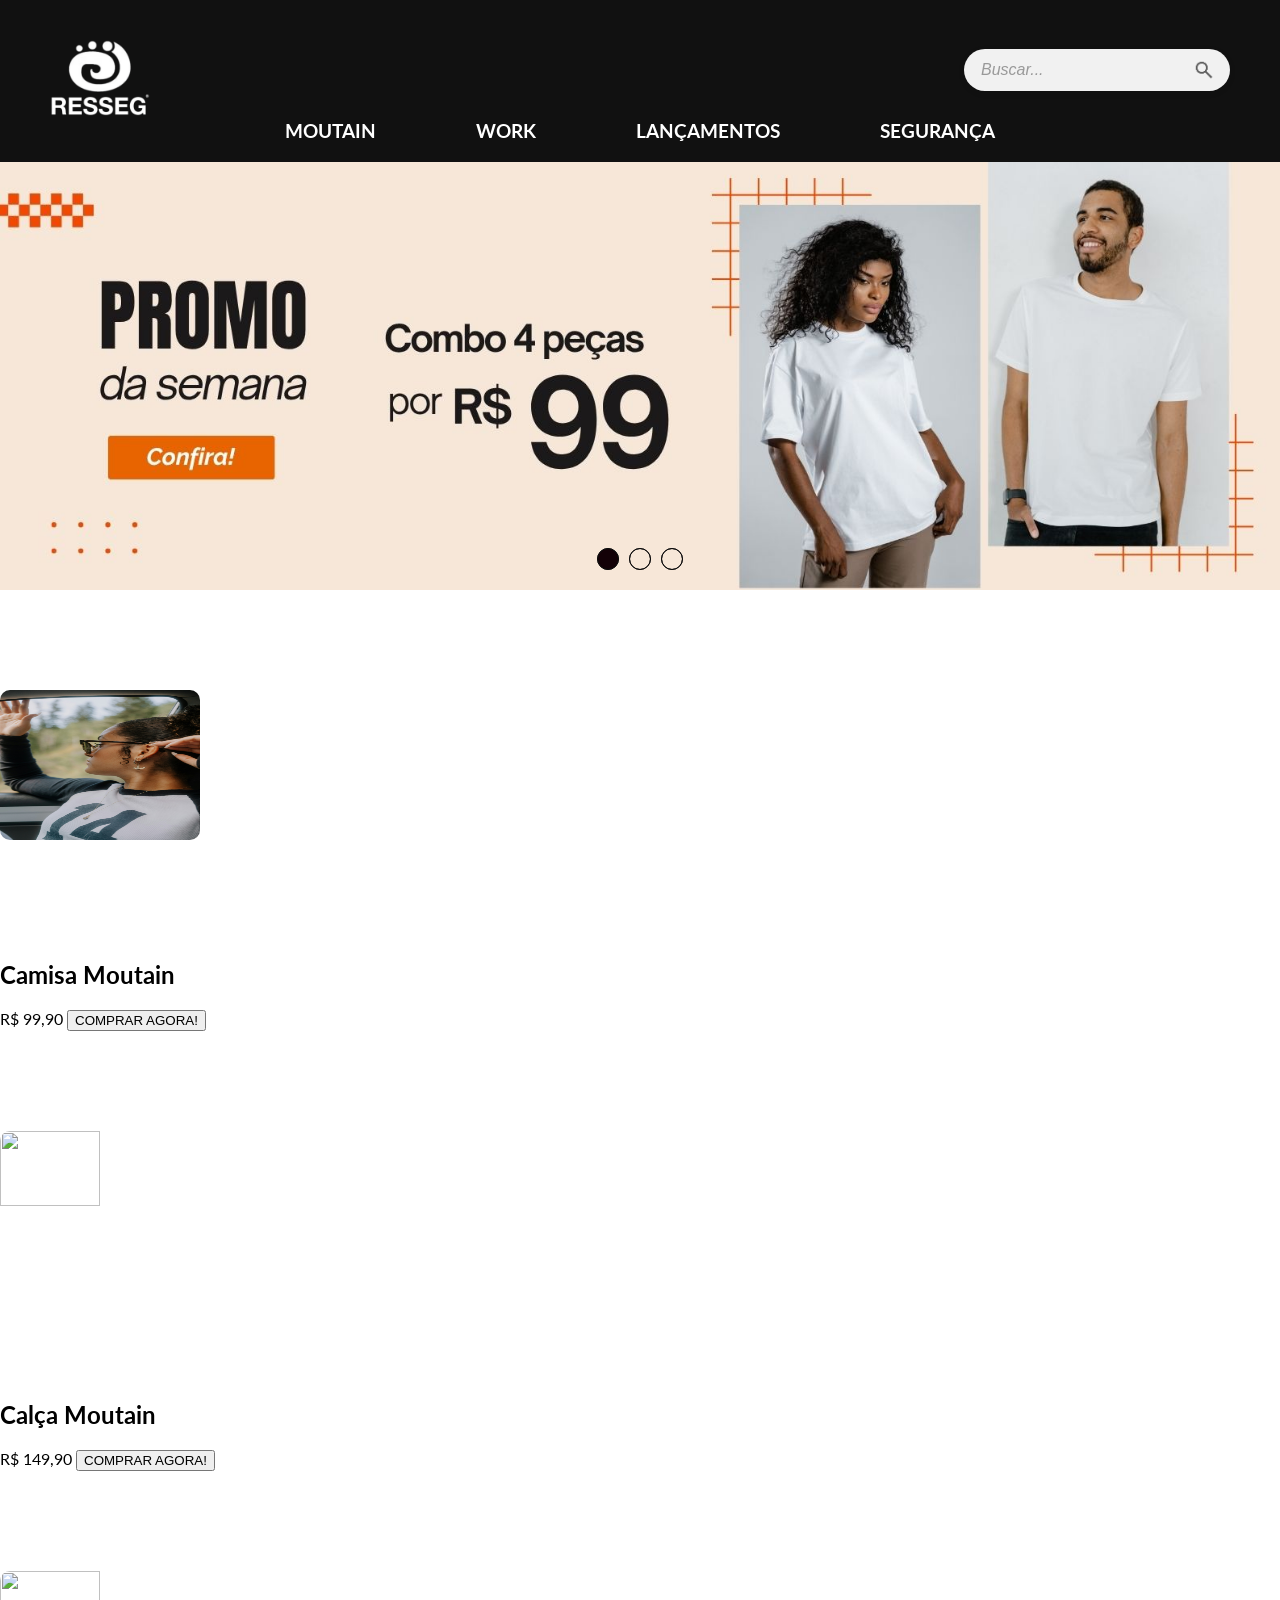
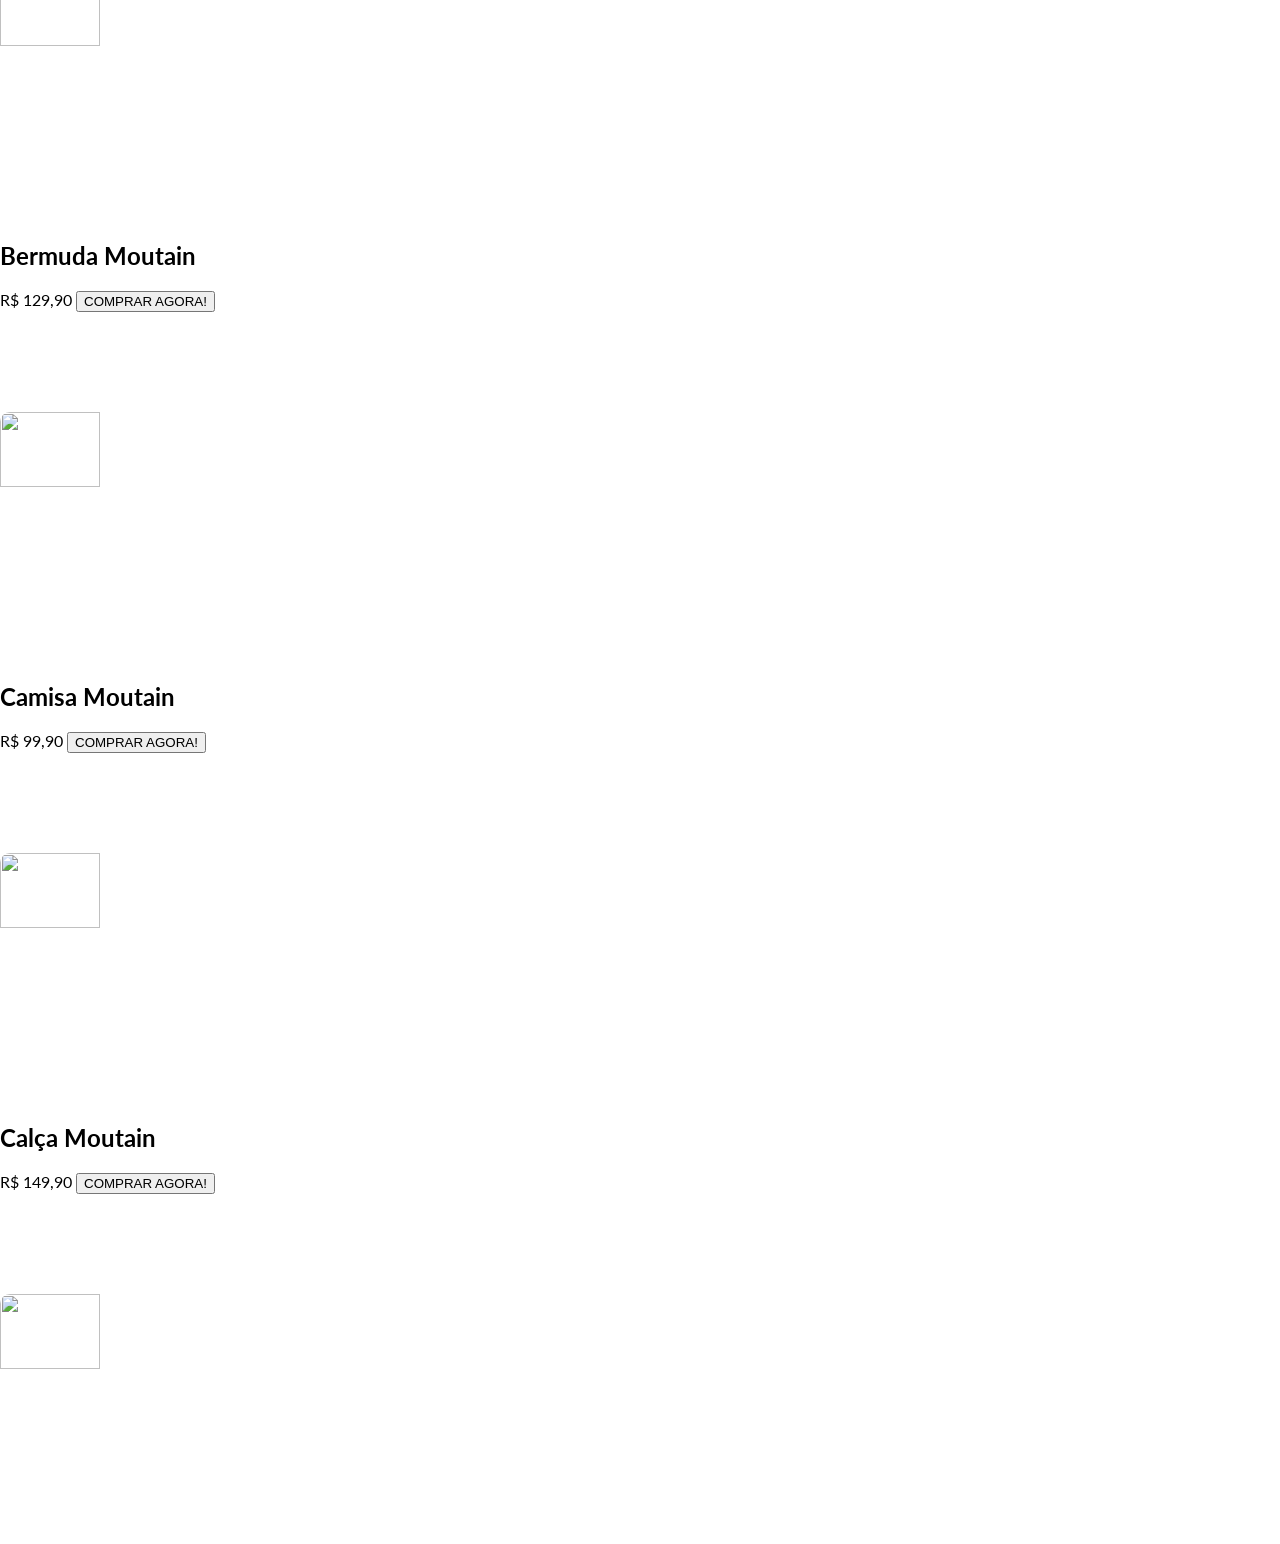
==== html/index.html @ 99d4ae7c "version 3" ====
<html lang="pt-br">

<head>
  <meta charset="UTF-8">
  <meta name="viewport" content="width=device-width, initial-scale=1.0">
  <link rel="preconnect" href="https://fonts.googleapis.com">
  <link rel="preconnect" href="https://fonts.gstatic.com" crossorigin>
  <link
    href="https://fonts.googleapis.com/css2?family=Lato:ital,wght@0,100;0,300;0,400;0,700;0,900;1,100;1,300;1,400;1,700;1,900&display=swap"
    rel="stylesheet">
  <link rel="stylesheet" href="https://cdnjs.cloudflare.com/ajax/libs/font-awesome/6.5.0/css/all.min.css">
  <link rel="stylesheet" href="https://cdn.jsdelivr.net/npm/bootstrap-icons@1.10.5/font/bootstrap-icons.css"> 
  <link rel="stylesheet" href="/html/styles/style.css">
  <link rel="stylesheet" href="/html/styles/slide.css">
  <title>loja-ecomer</title>
</head>

<body>
  <header>
    <nav>
      <div class="navTop">
        <div class="navItem">
          <a href="#"><img src="img/logo-resseg2.png" width="100" height="100" alt="Esseg"></a>
        </div>
        <div class="navItem">
          <div class="search">
            <input type="text" placeholder="Buscar..." class="searchInput">
            <img src="./img/search.png" alt="" class="searchIcon">
          </div>
        </div>
      </div>
      <div class="navBottom">
        <h3 class="menuItem">MOUTAIN
          <div class="dropdown"><a href="#">Camisas</a><a href="#">Calças</a><a href="#">Bermudas</a></div>
        </h3>
        <h3 class="menuItem">WORK
          <div class="dropdown"><a href="#">Macacão</a><a href="#">Alforges</a><a href="#">Roupas</a></div>
        </h3>
        <h3 class="menuItem">LANÇAMENTOS
          <div class="dropdown"><a href="#">Moutain</a><a href="#">Work</a></div>
        </h3>
        <h3 class="menuItem">SEGURANÇA
          <div class="dropdown"><a href="#">Calçados</a><a href="#">Luvas</a><a href="#">Capacetes</a></div>
        </h3>
      </div>
    </nav>
  </header>

  <section class="slider">
    <div class="slider-content">

      <!-- RADIOS -->
      <input type="radio" name="btn-radio" id="radio1" checked >
      <input type="radio" name="btn-radio" id="radio2">
      <input type="radio" name="btn-radio" id="radio3">

      <!-- SLIDES -->
      <div class="slide-box primeiro">
        <img class="img-desktop" src="/html/img/slide-1.jpg" alt="slide 1">
        <img class="img-mobile" src="/html/slide-1-mob.jpg" alt="slide 1">
      </div>
      <div class="slide-box segundo">
        <img class="img-desktop" src="/html/img/slide-2.jpg" alt="slide 2">
        <img class="img-mobile" src="/html/img/slide-2-mob.jpg" alt="slide 2">
      </div>
      <div class="slide-box terceiro">
        <img class="img-desktop" src="/html/img/slide-3.jpg" alt="slide 3">
        <img class="img-mobile" src="/html/img/slide-3-mob.jpg" alt="slide 3">
      </div>

      <!-- NAV AUTO -->
      <div class="nav-auto">
        <div class="auto-btn1"></div>
        <div class="auto-btn2"></div>
        <div class="auto-btn3"></div>
      </div>

      <!-- NAV MANUAL -->
      <div class="nav-manual">
        <label for="radio1" class="manual-btn"></label>
        <label for="radio2" class="manual-btn"></label>
        <label for="radio3" class="manual-btn"></label>
      </div>

    </div>
  </section>

  <section id="product">
    <div class="productContainer">
      <div class="productItem">
        <img src="./img/modelo 1.jpg" alt="" class="productImg">
        <h2 class="productTitle">Camisa Moutain</h2>
        <span class="productPrice">R$ 99,90</span>
        <a href="#">
          <button class="comprarButton">COMPRAR AGORA!</button>
        </a>
      </div>
      <div class="productItem">
        <img src="./img/modelo 2.jpg" alt="" class="productImg">
        <h2 class="productTitle">Calça Moutain</h2>
        <span class="productPrice">R$ 149,90</span>
        <a href="#">
          <button class="comprarButton">COMPRAR AGORA!</button>
        </a>
      </div>
      <div class="productItem">
        <img src="./img/modelo 3.jpg" alt="" class="productImg">
        <h2 class="productTitle">Bermuda Moutain</h2>
        <span class="productPrice">R$ 129,90</span>
        <a href="#">
          <button class="comprarButton">COMPRAR AGORA!</button>
        </a>
      </div>
      <div class="productItem">
        <img src="./img/modelo 4.jpg" alt="" class="productImg">
        <h2 class="productTitle">Camisa Moutain</h2>
        <span class="productPrice">R$ 99,90</span>
        <a href="#">
          <button class="comprarButton">COMPRAR AGORA!</button>
        </a>
      </div>
      <div class="productItem">
        <img src="./img/modelo 5.jpg" alt="" class="productImg">
        <h2 class="productTitle">Calça Moutain</h2>
        <span class="productPrice">R$ 149,90</span>
        <a href="#">
          <button class="comprarButton">COMPRAR AGORA!</button>
        </a>
      </div>
      <div class="productItem">
        <img src="./img/modelo 6.jpg" alt="" class="productImg">
      </div>
  </section>


  <script src="/html/scripts/app.js"></script>
  <script src="/html/scripts/slide.js"></script>
</body>

</html>
---- html/styles/style.css ----
html {
  scroll-behavior: smooth;
}


body {
  font-family: "Lato", sans-serif;
  padding: 0;
  margin: 0;   

}
 

nav {
  background-color: #111;
  color: white;
  padding: 20px 50px;
}

.navTop {
  display: flex;
  align-items: center;
  justify-content: space-between;
}

.navItem {
  display: flex;
  align-items: right;
  gap: 20px;
}

.search {
  display: flex;
  align-items: center;
  gap: 10px;
  background-color: #f1f1f1;
  padding: 10px 15px;
  border-radius: 25px;
  box-shadow: 0 2px 6px rgba(0,0,0,0.1);
  transition: all 0.3s ease;
}

.search:hover {
  box-shadow: 0 4px 10px rgba(0,0,0,0.15);
  transform: translateY(-1px);
}

.searchInput {
  flex: 1;
  border: none;
  outline: none;
  background: transparent;
  font-size: 16px;
  color: #333;
}

.searchInput::placeholder {
  color: #999;
  font-style: italic;
}

.searchIcon {
  width: 22px;
  height: 22px;
  cursor: pointer;
  opacity: 0.7;
  transition: opacity 0.3s ease;
}

.searchIcon:hover {
  opacity: 1;
}


.limitedOffer {
  font-size: 20px;
  border-bottom: 2px solid green;
  cursor: pointer;
}

.navBottom {
  display: flex;
  align-items: center;
  justify-content: center;
}

.menuItem {
  margin: 0 50px;
  cursor: pointer;
  color: lightgray;
}



.menuItem {
      position: relative; /* Necessário para posicionar o dropdown */
      color: white;
      cursor: pointer;
    }

    .menuItem:hover {
      color: #ffcc00;
    }

    /* ===== Estilos do dropdown ===== */
    
    .dropdown {
      display: none; /* Escondido por padrão */
      position: absolute;
      top: 100%; /* Aparece logo abaixo do item */
      left: 0;
      background-color: #222;
      padding: 10px 0;
      min-width: 150px;
      border-radius: 5px;
      box-shadow: 0 4px 10px rgba(0,0,0,0.3);
      z-index: 10;
    }



    .dropdown a {
      display: block;
      padding: 10px 15px;
      color: white;
      text-decoration: none;
      font-size: 14px;
    }

   
    .dropdown a:hover {
      background-color: #444;
    }

    /* Mostrar o dropdown ao passar o mouse */
    .menuItem:hover .dropdown {
      display: block;
    }

.btn {
  display: inline-block;
  background-color:rgb(70, 12, 12);
  color: white;
  padding: 18px 40px;
  text-decoration: none;
  font-family: sans-serif; ;
  font-size: 20px;
  font-weight: bold;
  border: 3px solid white;
  border-radius: 8px;
  margin-bottom: 30px;
  transition: all 0.3s ease;
}


.btn:hover {
  background-color: black;
  color: #f30808ff;
  border-color:rgb(0, 255, 42);
  transform: scale(1.05);
}

 
    .productImg {
      margin: 100px 0;
      max-width:200px;
      max-height:150px;
      width: 50%;
      height: auto;
      border-radius: 10px;
      transition: transform 0.3s ease, box-shadow 0.3s ease;
    }
---- html/styles/slide.css ----
section.slider{
    position: relative;
    z-index: 1;
    margin:0 auto;
    width: 100%;
    height: auto;
    padding: 0  !important;
    overflow: hidden;

}

.slider-content{
    width: 400%;
    height: auto;
    display:flex;
}

.slider-content input, .img-mobile{
    display: none;
    
}

.slide-box{
    width: 25%;
    height: auto;
    position: relative;
    text-align: center;

}

.slide-box img{
    width: 100%
}

.nav-manual, .nav-auto{
    position: absolute;
    width: 100%;
    bottom: 20px;
    margin-top: 30%;
    display: flex;
    justify-content: center;


}
.nav-manual .manual-btn, .nav-auto div{
    border: 1px solid rgb(14, 13, 13);
    padding: 10px;
    border-radius: 50%;
    cursor: pointer;
    transition: 0.2s;


}
.nav-manual .manual-btn:not(:last-child), .nav-auto div:not(:last-child){
    margin-right: 10px;
}

.nav-manual .manual-btn:hover{
    background-color: #ff0054;
}

#radio1:checked ~ .nav-auto .auto-btn1, #radio2:checked ~ .nav-auto .auto-btn2, #radio3:checked ~ .nav-auto .auto-btn3 {
    background-color:rgb(19, 1, 7)
}
 



/* Movimentação dos slides */
#radio1:checked ~ .primeiro {
  margin-left: 0%;
}
#radio2:checked ~ .primeiro {
  margin-left: -25%;
}
#radio3:checked ~ .primeiro {
  margin-left: -50%;
}

@media (max-width: 768px) {
  .img-desktop {
    display: none;
  }
  .img-mobile {
    display: block;
    width: 100%;
  }
}

@media (min-width: 769px) {
  .img-mobile {
    display: none;
  }
  .img-desktop {
    display: block;
    width: 100%;
  }
}
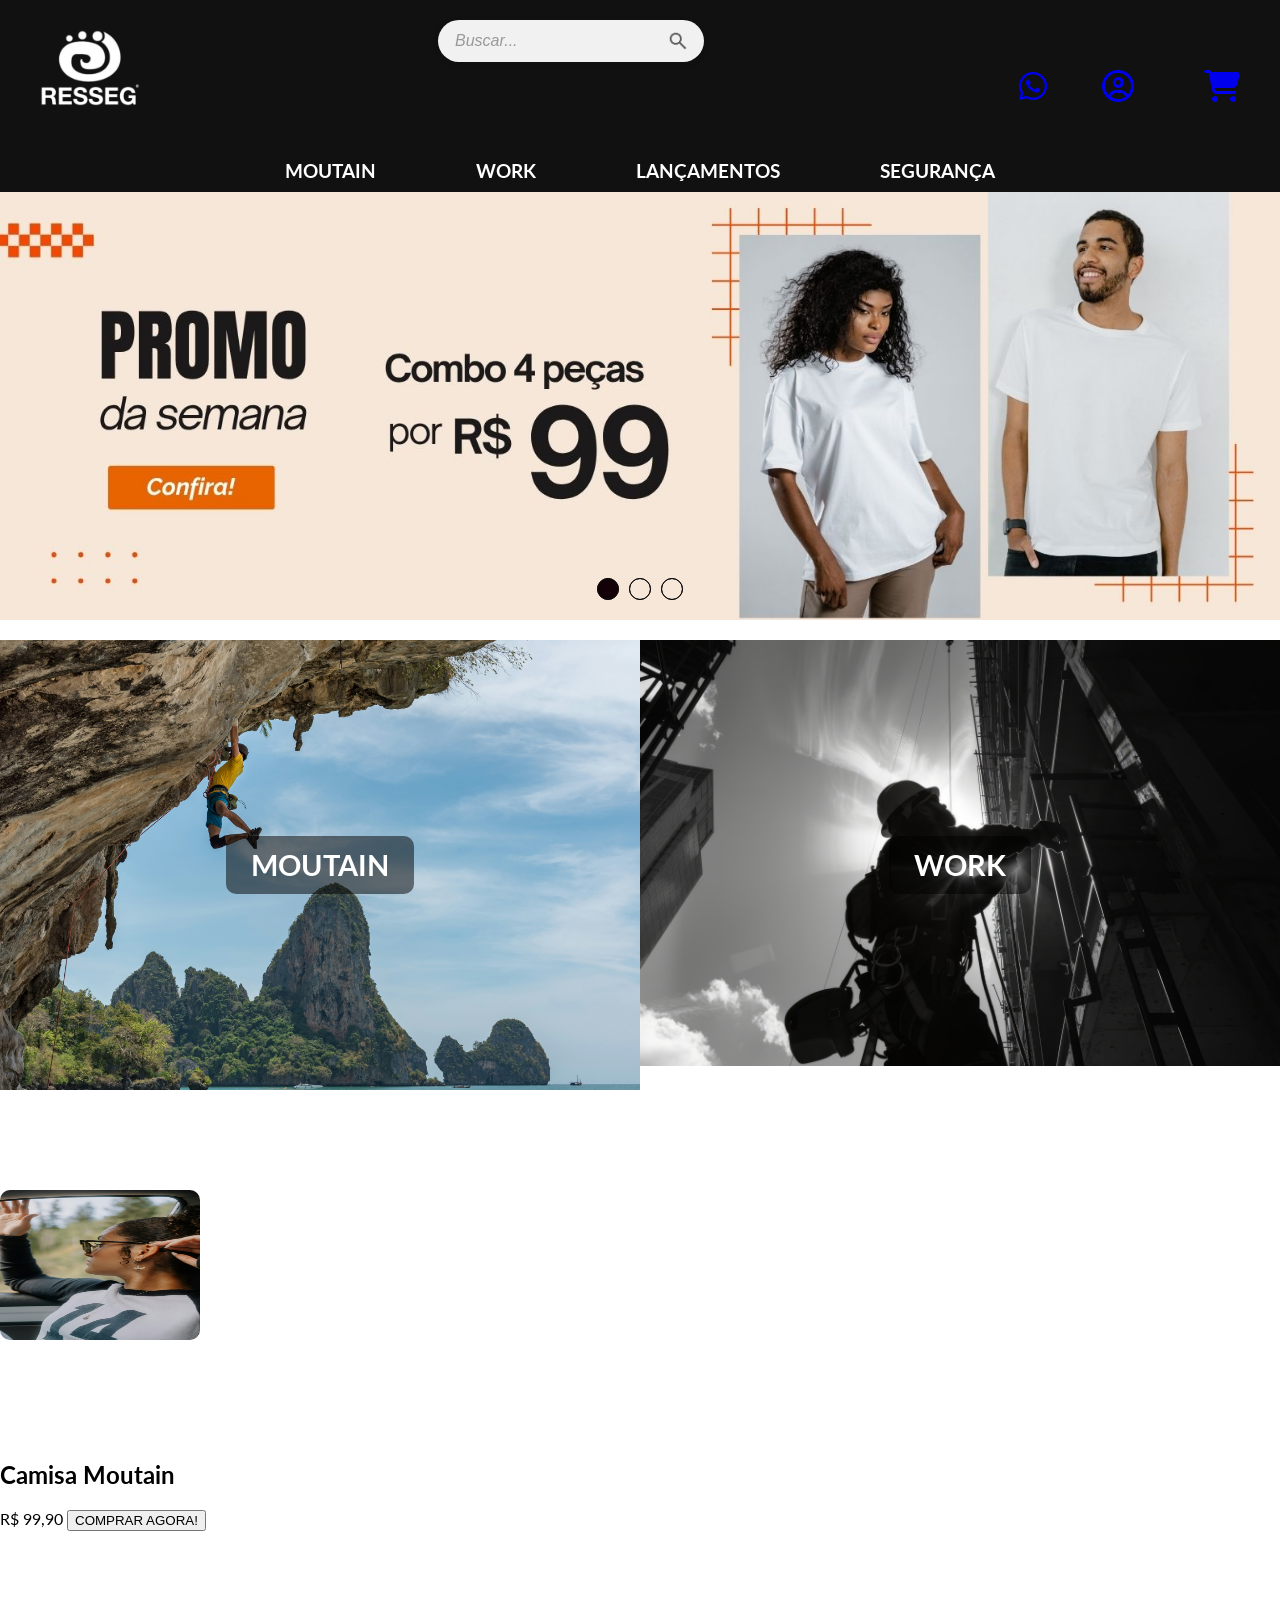
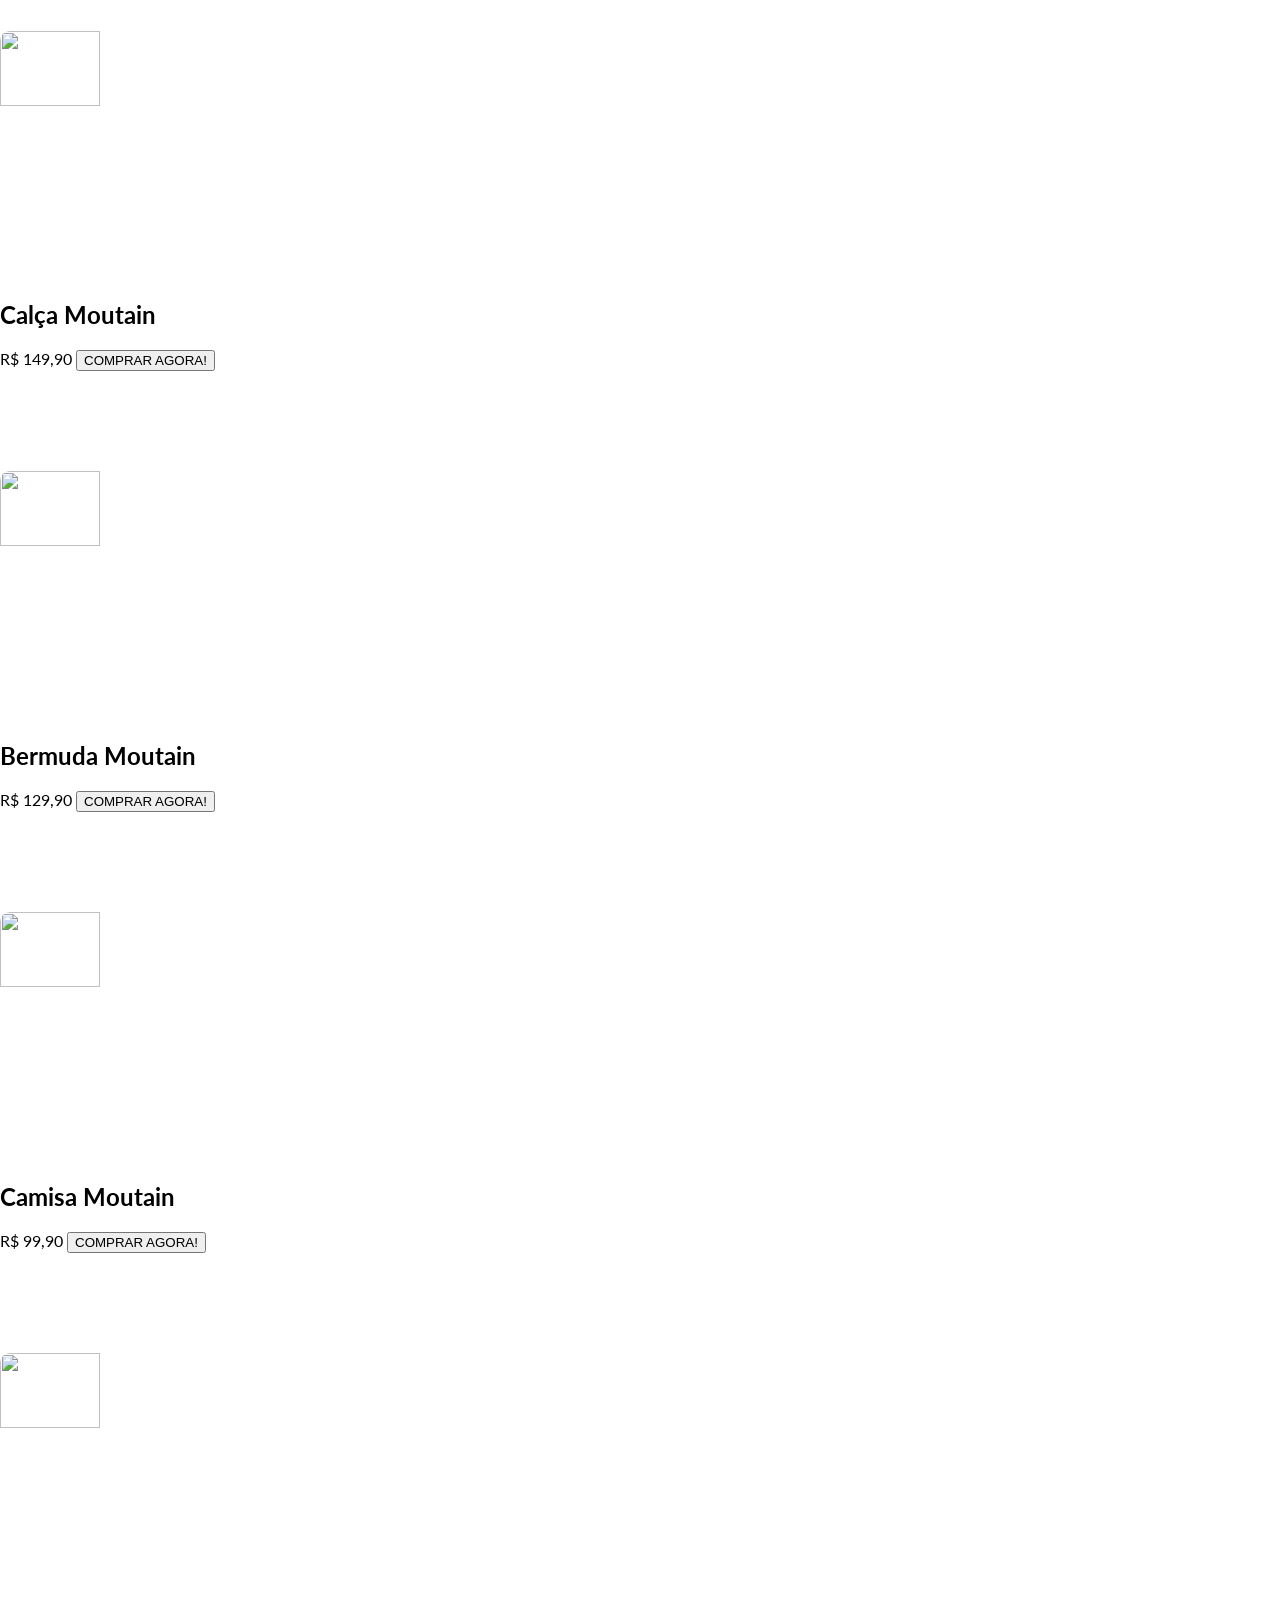
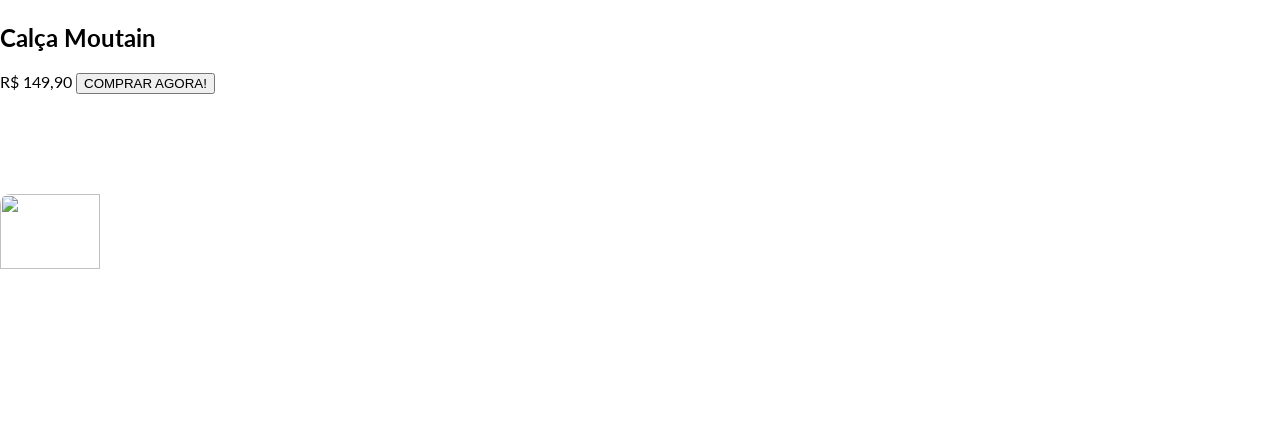
==== commit f2d9aafc: "version 4 banner" ====
--- a/html/index.html
+++ b/html/index.html
@@ -20,16 +20,32 @@
     <nav>
       <div class="navTop">
         <div class="navItem">
-          <a href="#"><img src="img/logo-resseg2.png" width="100" height="100" alt="Esseg"></a>
+          <div class="logo">
+           <a href="#"><img src="img/logo-resseg2.png" width="100" height="100" alt="Esseg"></a>
+          </div>
         </div>
         <div class="navItem">
-          <div class="search">
+          <div class="search" id="search">
             <input type="text" placeholder="Buscar..." class="searchInput">
             <img src="./img/search.png" alt="" class="searchIcon">
           </div>
         </div>
-      </div>
-      <div class="navBottom">
+
+        <div class="menu-topo-direito">
+          <div class="iconeMenu" id="icone-whats">
+           <a href="#"><i class="fa-brands fa-whatsapp fa-2x"></i></a>
+          </div>
+          
+          <div class="iconeMenu" id="icone-user">
+           <a href="#"><i class="fa-regular fa-circle-user fa-2x"></i>
+          </div>
+          <div class="iconeMenu" id="icone-cart">
+           <a href="#"><i class="fa-solid fa-cart-shopping fa-2x"></i></a>
+          </div>
+        </div>  
+        
+      </div>  
+      <div class="navBottom" id="navBottom">
         <h3 class="menuItem">MOUTAIN
           <div class="dropdown"><a href="#">Camisas</a><a href="#">Calças</a><a href="#">Bermudas</a></div>
         </h3>
@@ -81,9 +97,20 @@
         <label for="radio2" class="manual-btn"></label>
         <label for="radio3" class="manual-btn"></label>
       </div>
-
     </div>
   </section>
+
+  <div class="banner">
+      <div class="banner-item">
+        <img src="/html/img/banner.jpg" alt="banner">
+        <a href="#" class="banner-text">MOUTAIN</a>
+      </div>
+      <div class="banner-item">
+        <img src="/html/img/banner2.jpg" alt="banner">
+        <a href="https://exemplo2.com" class="banner-text">WORK</a>
+      </div>
+  </div>
+  
 
   <section id="product">
     <div class="productContainer">
--- a/html/styles/style.css
+++ b/html/styles/style.css
@@ -15,30 +15,40 @@
 nav {
   background-color: #111;
   color: white;
-  padding: 20px 50px;
-}
-
-.navTop {
+  padding: 10px 40px;
+}
+
+
+
+  
+
+.navItem {
   display: flex;
   align-items: center;
   justify-content: space-between;
-}
-
-.navItem {
-  display: flex;
-  align-items: right;
-  gap: 20px;
-}
+  margin-top: -50px;
+  
+}
+
+.logo {
+  margin-right: 60px;
+  margin-top: 50px;
+}
+
 
 .search {
   display: flex;
   align-items: center;
-  gap: 10px;
+  nav:top 50px;
+  gap:10px;
   background-color: #f1f1f1;
   padding: 10px 15px;
   border-radius: 25px;
   box-shadow: 0 2px 6px rgba(0,0,0,0.1);
   transition: all 0.3s ease;
+ position:absolute;
+ top:20px;
+ right:45%;
 }
 
 .search:hover {
@@ -72,32 +82,66 @@
   opacity: 1;
 }
 
-
-.limitedOffer {
-  font-size: 20px;
-  border-bottom: 2px solid green;
+.menu-topo-direito {
+  position: absolute;
+  top: 10px;
+  right: 10px;
+  display: flex;
+  gap: 15px;
+  z-index: 1000;
+}
+
+
+.iconeMenu {
+  padding: 10px;
+  margin-right: 20px;
+  margin-top: 50px;
+  transition: all 0.3s ease;
+  cursor: pointer; 
+
+}
+#icone-whats, #icone-user, #icone-cart {
   cursor: pointer;
 }
 
+/* Responsivo para telas menores */
+@media (max-width: 600px) {
+  .menu-topo-direito {
+    flex-direction: column;
+    top: 10px;
+    right: 10px;
+    gap: 10px;
+  }
+}
+
+
+
+
 .navBottom {
   display: flex;
+  margin-top: 100px;
   align-items: center;
   justify-content: center;
-}
+  right:60%;
+}
+
+ .navBottom.active {
+    display: flex;
+  }
+
+.menuItem.active .dropdown {
+    display: block; /* abre ao clicar */
+  }
+  
+
 
 .menuItem {
   margin: 0 50px;
+  color: lightgray;
+  position: relative; /* Necessário para posicionar o dropdown */
+  color: white;
   cursor: pointer;
-  color: lightgray;
-}
-
-
-
-.menuItem {
-      position: relative; /* Necessário para posicionar o dropdown */
-      color: white;
-      cursor: pointer;
-    }
+  }
 
     .menuItem:hover {
       color: #ffcc00;
@@ -161,6 +205,69 @@
   transform: scale(1.05);
 }
 
+.banner {
+  display: flex;
+  width: 100%;
+  height: 50%;
+  margin-top: 20px;
+  overflow: hidden;
+}
+.banner-item {
+  position: relative;
+  width: 50%;
+  overflow: hidden;
+}
+
+
+.banner-item img {
+  width: 100%;
+  height: auto;
+  object-fit: cover;
+  display: block;
+  transition: all 0.5s ease;
+}
+
+.banner-text {
+  position: absolute;
+  top: 50%;
+  left: 50%;
+  transform: translate(-50%, -50%);
+  color: white;
+  font-size: 1.8rem;
+  font-weight: bold;
+  text-decoration: none;
+  background: rgba(0, 0, 0, 0.5);
+  padding: 12px 25px;
+  border-radius: 10px;
+  transition: background 0.3s, transform 0.3s;
+}
+
+/* Efeitos ao passar o mouse */
+.banner-item:hover img {
+  filter: brightness(60%); /* escurece a imagem */
+  transform: scale(1.05); /* zoom suave */
+}
+
+.banner-item:hover .banner-text {
+  background: rgba(0, 0, 0, 0.8);
+  transform: translate(-50%, -50%) scale(1.05);
+}
+
+@media (max-width: 768px) {
+  .banner {
+    flex-direction: column;
+  }
+
+  .banner img {
+    width: 100%;
+  }
+   .banner-text {
+    font-size: 1.3rem;
+    padding: 10px 20px;
+  }
+}
+
+
  
     .productImg {
       margin: 100px 0;
--- a/html/styles/slide.css
+++ b/html/styles/slide.css
@@ -57,7 +57,7 @@
 }
 
 .nav-manual .manual-btn:hover{
-    background-color: #ff0054;
+    background-color: #969394ff;
 }
 
 #radio1:checked ~ .nav-auto .auto-btn1, #radio2:checked ~ .nav-auto .auto-btn2, #radio3:checked ~ .nav-auto .auto-btn3 {
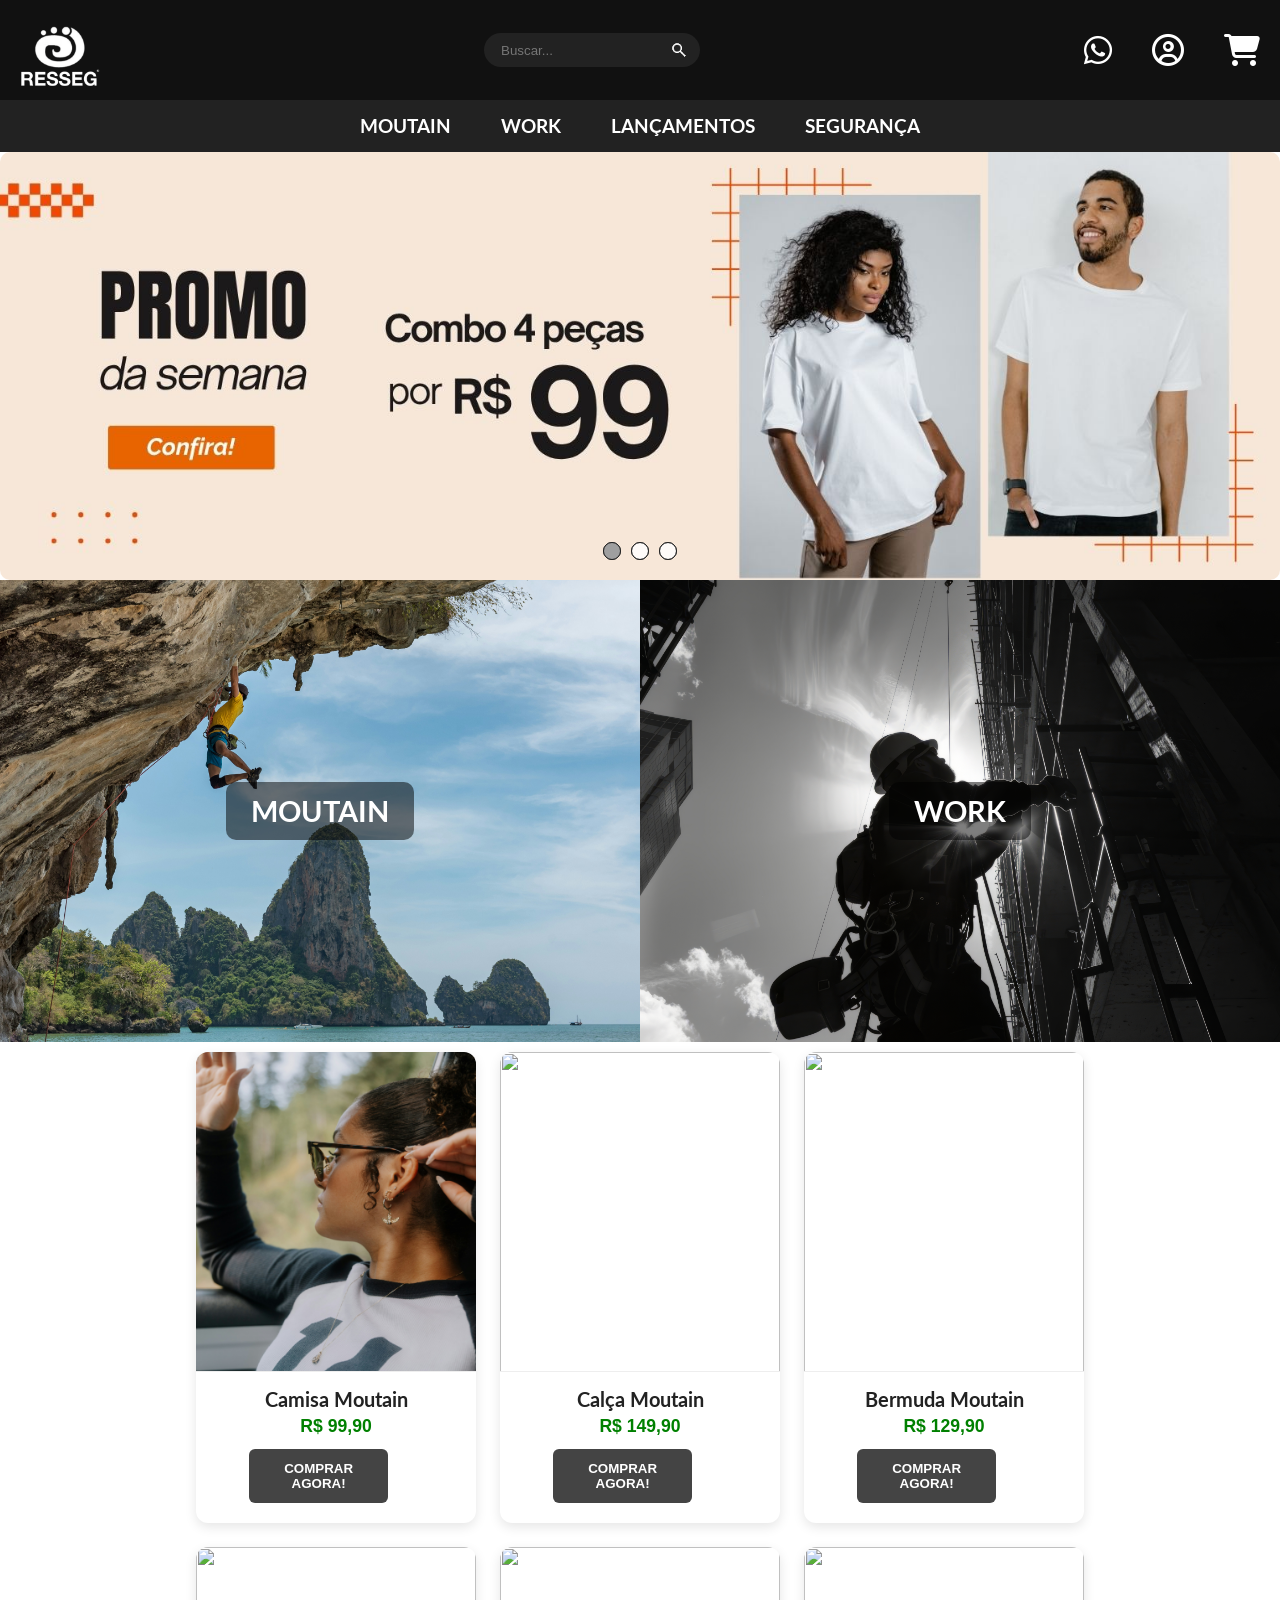
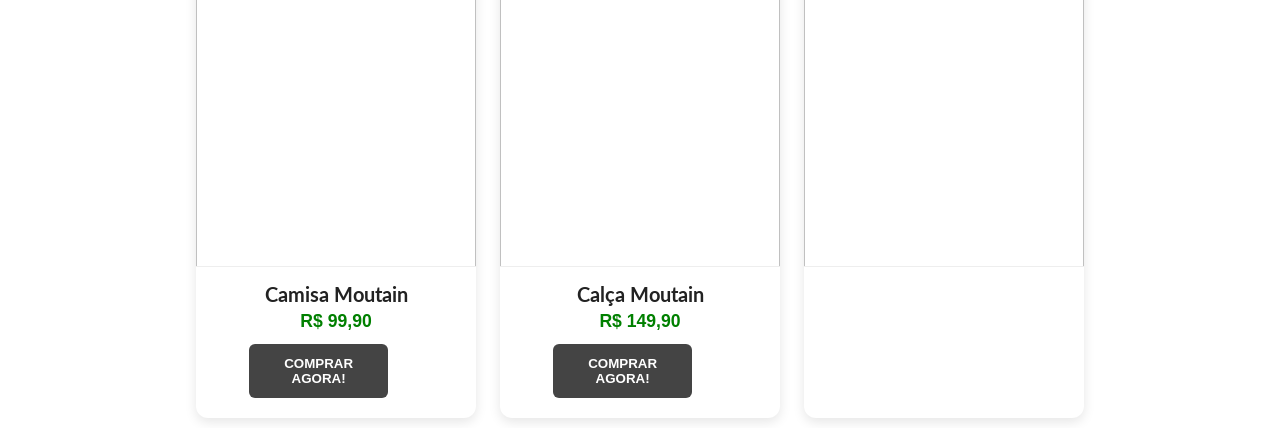
==== commit 364619ab: "v1 commit" ====
--- a/html/index.html
+++ b/html/index.html
@@ -27,7 +27,7 @@
         <div class="navItem">
           <div class="search" id="search">
             <input type="text" placeholder="Buscar..." class="searchInput">
-            <img src="./img/search.png" alt="" class="searchIcon">
+            <img src="./img/searchwhite.png" alt="" class="searchIcon">
           </div>
         </div>
 
@@ -37,14 +37,22 @@
           </div>
           
           <div class="iconeMenu" id="icone-user">
-           <a href="#"><i class="fa-regular fa-circle-user fa-2x"></i>
+           <a href="#"><i class="fa-regular fa-circle-user fa-2x"></i></a>
           </div>
           <div class="iconeMenu" id="icone-cart">
            <a href="#"><i class="fa-solid fa-cart-shopping fa-2x"></i></a>
           </div>
         </div>  
         
-      </div>  
+       
+
+        <div class="hamburger" id="hamburger">
+         <div></div>
+         <div></div>
+         <div></div>
+        </div>
+      </div>
+
       <div class="navBottom" id="navBottom">
         <h3 class="menuItem">MOUTAIN
           <div class="dropdown"><a href="#">Camisas</a><a href="#">Calças</a><a href="#">Bermudas</a></div>
@@ -72,16 +80,16 @@
 
       <!-- SLIDES -->
       <div class="slide-box primeiro">
-        <img class="img-desktop" src="/html/img/slide-1.jpg" alt="slide 1">
-        <img class="img-mobile" src="/html/slide-1-mob.jpg" alt="slide 1">
+        <img class="img-desktop" src="/html/img/slide-1.jpg" alt="">
+        <img class="img-mobile" src="/html/slide-1-mob.jpg" alt="">
       </div>
       <div class="slide-box segundo">
-        <img class="img-desktop" src="/html/img/slide-2.jpg" alt="slide 2">
-        <img class="img-mobile" src="/html/img/slide-2-mob.jpg" alt="slide 2">
+        <img class="img-desktop" src="/html/img/slide-2.jpg" alt="">
+        <img class="img-mobile" src="/html/img/slide-2-mob.jpg" alt="">
       </div>
       <div class="slide-box terceiro">
-        <img class="img-desktop" src="/html/img/slide-3.jpg" alt="slide 3">
-        <img class="img-mobile" src="/html/img/slide-3-mob.jpg" alt="slide 3">
+        <img class="img-desktop" src="/html/img/slide-3.jpg" alt="">
+        <img class="img-mobile" src="/html/img/slide-3-mob.jpg" alt="">
       </div>
 
       <!-- NAV AUTO -->
@@ -161,6 +169,25 @@
 
 
   <script src="/html/scripts/app.js"></script>
+  <script>
+  const hamburger = document.getElementById('hamburger');
+  const navBottom = document.getElementById('navBottom');
+  const menuItems = document.querySelectorAll('.menuItem');
+
+  // Abre/fecha o menu ao clicar no hambúrguer
+  hamburger.addEventListener('click', () => {
+    navBottom.classList.toggle('active');
+  });
+
+  // Permite abrir dropdown ao clicar no mobile
+  menuItems.forEach(item => {
+    item.addEventListener('click', () => {
+      if (window.innerWidth <= 768) {
+        item.classList.toggle('open');
+      }
+    });
+  });
+</script>
   <script src="/html/scripts/slide.js"></script>
 </body>
 
--- a/html/styles/style.css
+++ b/html/styles/style.css
@@ -1,232 +1,208 @@
-
-html {
-  scroll-behavior: smooth;
-}
-
+/* ---------- BASE ---------- */
+* {
+  box-sizing: border-box;
+  margin: 0;
+  padding: 0;
+}
 
 body {
   font-family: "Lato", sans-serif;
-  padding: 0;
-  margin: 0;   
-
-}
- 
-
-nav {
+}
+
+header {
+  width: 100%;
   background-color: #111;
   color: white;
-  padding: 10px 40px;
-}
-
-
-
+}
+
+/* ---------- TOPO ---------- */
+.navTop {
+  display: flex;
+  justify-content: space-between;
+  align-items: center;
+  padding: 10px 20px;
+}
+
+.logo img {
+  width: 80px;
+  height: auto;
+}
+
+.search {
+  display: flex;
+  align-items: center;
+  background-color: #222;
+  padding: 8px 12px;
+  border-radius: 20px;
+}
+
+.searchInput {
+  border: none;
+  background: transparent;
+  color: white;
+  outline: none;
+  margin-left: 5px;
+}
+
+.searchIcon {
+  width: 18px;
+  height: 18px;
+  cursor: pointer;
+}
+
+.menu-topo-direito {
+  display: flex;
+  align-items: center;
+  justify-content: flex-end;
+  gap: 10px 40px;
   
-
-.navItem {
-  display: flex;
-  align-items: center;
-  justify-content: space-between;
-  margin-top: -50px;
-  
-}
-
-.logo {
-  margin-right: 60px;
-  margin-top: 50px;
-}
-
-
-.search {
-  display: flex;
-  align-items: center;
-  nav:top 50px;
-  gap:10px;
-  background-color: #f1f1f1;
-  padding: 10px 15px;
-  border-radius: 25px;
-  box-shadow: 0 2px 6px rgba(0,0,0,0.1);
-  transition: all 0.3s ease;
- position:absolute;
- top:20px;
- right:45%;
-}
-
-.search:hover {
-  box-shadow: 0 4px 10px rgba(0,0,0,0.15);
-  transform: translateY(-1px);
-}
-
-.searchInput {
-  flex: 1;
-  border: none;
-  outline: none;
-  background: transparent;
-  font-size: 16px;
-  color: #333;
-}
-
-.searchInput::placeholder {
-  color: #999;
-  font-style: italic;
-}
-
-.searchIcon {
-  width: 22px;
-  height: 22px;
+}
+
+.iconeMenu a {
+  color: white;
+  text-decoration: none;
+  transition: color 0.3s ease;
+}
+
+.iconeMenu a:hover {
+  color: #00ff99;
+}
+
+.iconeMenu i {
+  font-size: 2rem;
+}
+
+/* ---------- MENU INFERIOR ---------- */
+.navBottom {
+  display: flex;
+  justify-content: center;
+  align-items: center;
+  background-color: #222;
+  flex-wrap: wrap;
+}
+
+.menuItem {
+  position: relative;
+  padding: 15px 25px;
   cursor: pointer;
-  opacity: 0.7;
-  transition: opacity 0.3s ease;
-}
-
-.searchIcon:hover {
-  opacity: 1;
-}
-
-.menu-topo-direito {
+  transition: 0.3s;
+}
+
+.menuItem:hover {
+  background-color: #333;
+}
+
+/* ---------- DROPDOWN ---------- */
+.dropdown {
   position: absolute;
-  top: 10px;
-  right: 10px;
-  display: flex;
-  gap: 15px;
-  z-index: 1000;
-}
-
-
-.iconeMenu {
+  top: 100%;
+  left: 0;
+  background-color: #222;
+  display: none;
+  flex-direction: column;
+  min-width: 150px;
+  z-index: 10;
+  border-radius: 5px;
+}
+
+.dropdown a {
   padding: 10px;
-  margin-right: 20px;
-  margin-top: 50px;
-  transition: all 0.3s ease;
-  cursor: pointer; 
-
-}
-#icone-whats, #icone-user, #icone-cart {
+  text-decoration: none;
+  color: white;
+  display: block;
+}
+
+.dropdown a:hover {
+  background-color: #444;
+}
+
+/* Mostra o dropdown ao passar o mouse */
+.menuItem:hover .dropdown {
+  display: flex;
+}
+
+/* ---------- MENU HAMBÚRGUER ---------- */
+.hamburger {
+  display: none;
+  flex-direction: column;
   cursor: pointer;
-}
-
-/* Responsivo para telas menores */
-@media (max-width: 600px) {
-  .menu-topo-direito {
+  gap: 5px;
+}
+
+.hamburger div {
+  width: 25px;
+  height: 3px;
+  background: white;
+}
+
+/* ---------- RESPONSIVO ---------- */
+@media (max-width: 768px) {
+  .navTop {
+    flex-wrap: wrap;
+    justify-content: space-between;
+  }
+
+  .search {
+    flex: 1;
+    margin: 10px 0;
+  }
+
+  /* Esconde o menu inferior e mostra o ícone */
+  .navBottom {
+    display: none;
     flex-direction: column;
-    top: 10px;
-    right: 10px;
-    gap: 10px;
-  }
-}
-
-
-
-
-.navBottom {
-  display: flex;
-  margin-top: 100px;
-  align-items: center;
-  justify-content: center;
-  right:60%;
-}
-
- .navBottom.active {
+    width: 100%;
+  }
+
+  .navBottom.active {
     display: flex;
   }
 
-.menuItem.active .dropdown {
-    display: block; /* abre ao clicar */
-  }
-  
-
-
-.menuItem {
-  margin: 0 50px;
-  color: lightgray;
-  position: relative; /* Necessário para posicionar o dropdown */
-  color: white;
-  cursor: pointer;
-  }
-
-    .menuItem:hover {
-      color: #ffcc00;
-    }
-
-    /* ===== Estilos do dropdown ===== */
-    
-    .dropdown {
-      display: none; /* Escondido por padrão */
-      position: absolute;
-      top: 100%; /* Aparece logo abaixo do item */
-      left: 0;
-      background-color: #222;
-      padding: 10px 0;
-      min-width: 150px;
-      border-radius: 5px;
-      box-shadow: 0 4px 10px rgba(0,0,0,0.3);
-      z-index: 10;
-    }
-
-
-
-    .dropdown a {
-      display: block;
-      padding: 10px 15px;
-      color: white;
-      text-decoration: none;
-      font-size: 14px;
-    }
-
-   
-    .dropdown a:hover {
-      background-color: #444;
-    }
-
-    /* Mostrar o dropdown ao passar o mouse */
-    .menuItem:hover .dropdown {
-      display: block;
-    }
-
-.btn {
-  display: inline-block;
-  background-color:rgb(70, 12, 12);
-  color: white;
-  padding: 18px 40px;
-  text-decoration: none;
-  font-family: sans-serif; ;
-  font-size: 20px;
-  font-weight: bold;
-  border: 3px solid white;
-  border-radius: 8px;
-  margin-bottom: 30px;
-  transition: all 0.3s ease;
-}
-
-
-.btn:hover {
-  background-color: black;
-  color: #f30808ff;
-  border-color:rgb(0, 255, 42);
-  transform: scale(1.05);
+  .hamburger {
+    display: flex;
+  }
+
+  .menuItem {
+    width: 100%;
+    text-align: center;
+  }
+
+  .dropdown {
+    position: static;
+  }
+
+  .menuItem:hover .dropdown {
+    display: none; /* desativa hover no mobile */
+  }
+
+  .menuItem.open .dropdown {
+    display: flex; /* abre no clique */
+  }
 }
 
 .banner {
   display: flex;
+  flex-wrap: wrap;
   width: 100%;
-  height: 50%;
-  margin-top: 20px;
   overflow: hidden;
 }
-.banner-item {
+
+/* Cada item do banner */
+.banner-item { 
   position: relative;
   width: 50%;
   overflow: hidden;
 }
 
-
 .banner-item img {
   width: 100%;
-  height: auto;
+  height: 100%;
   object-fit: cover;
   display: block;
   transition: all 0.5s ease;
 }
 
+/* Texto centralizado sobre a imagem */
 .banner-text {
   position: absolute;
   top: 50%;
@@ -240,12 +216,13 @@
   padding: 12px 25px;
   border-radius: 10px;
   transition: background 0.3s, transform 0.3s;
+  text-align: center;
 }
 
 /* Efeitos ao passar o mouse */
 .banner-item:hover img {
-  filter: brightness(60%); /* escurece a imagem */
-  transform: scale(1.05); /* zoom suave */
+  filter: brightness(60%);
+  transform: scale(1.05);
 }
 
 .banner-item:hover .banner-text {
@@ -253,28 +230,146 @@
   transform: translate(-50%, -50%) scale(1.05);
 }
 
-@media (max-width: 768px) {
+
+
+
+/* Container geral do produto */
+.productContainer {
+  display: flex;
+  flex-wrap: wrap;
+  gap: 24px;
+  justify-content: center;
+  max-width: 1200px;
+  margin: 0 auto;
+  padding: 10px;
+}
+
+/* Cada item do produto */
+.productItem {
+  background: #fff;
+  border-radius: 12px;
+  box-shadow: 0 4px 12px rgb(0 0 0 / 0.1);
+  overflow: hidden;
+  width: 280px;
+  display: flex;
+  flex-direction: column;
+  align-items: center;
+  transition: transform 0.3s ease, box-shadow 0.3s ease;
+}
+
+.productItem:hover {
+  transform: translateY(-6px);
+  box-shadow: 0 8px 20px rgb(0 0 0 / 0.15);
+}
+
+.productImg {
+  width: 100%;
+  height: 320px;
+  object-fit: cover;
+  border-bottom: 1px solid #eee;
+}
+
+.productTitle {
+  font-weight: 700;
+  font-size: 1.25rem;
+  text-align: center;
+  padding: 15px 10px 5px;
+  color: #222;
+}
+
+.productPrice {
+  font-weight: 600;
+  font-size: 1.1rem;
+  color: green;
+  padding-bottom: 12px;
+}
+
+.comprarButton {
+  background-color: #444;
+  color: #fff;
+  border: none;
+  border-radius: 6px;
+  padding: 12px 24px;
+  font-weight: 600;
+  cursor: pointer;
+  margin-bottom: 20px;
+  width: 80%;
+  transition: background-color 0.25s ease;
+}
+
+.comprarButton:hover {
+  background-color: #008000;
+}
+
+/* -------- RESPONSIVIDADE -------- */
+
+/* Responsividade */
+@media (max-width: 1024px) {
+  .productItem {
+    width: 45%;
+  }
+}
+
+@media (max-width: 640px) {
+  .productContainer {
+    gap: 16px;
+    padding: 5px;
+  }
+  .productItem {
+    width: 100%;
+  }
+  .productImg {
+    height: 280px;
+  }
+  .productTitle {
+    font-size: 1.1rem;
+  }
+  .productPrice {
+    font-size: 1rem;
+  }
+  .comprarButton {
+    padding: 10px 20px;
+    width: 90%;
+  }
+}
+
+/* Tablets e telas médias */
+@media (max-width: 992px) {
+  .banner-item {
+    width: 100%; /* empilha uma imagem por linha */
+  }
+
+  .banner-text {
+    font-size: 1.5rem;
+    padding: 10px 22px;
+  }
+}
+
+/* Celulares (telas pequenas) */
+@media (max-width: 600px) {
   .banner {
     flex-direction: column;
   }
 
-  .banner img {
+  .banner-item {
     width: 100%;
   }
-   .banner-text {
-    font-size: 1.3rem;
-    padding: 10px 20px;
-  }
-}
-
-
- 
-    .productImg {
-      margin: 100px 0;
-      max-width:200px;
-      max-height:150px;
-      width: 50%;
-      height: auto;
-      border-radius: 10px;
-      transition: transform 0.3s ease, box-shadow 0.3s ease;
-    }
+
+  .banner-item img {
+    height: auto;
+  }
+
+  .banner-text {
+    font-size: 1.2rem;
+    padding: 8px 16px;
+    width: 80%;
+  }
+}
+
+/* Celulares muito pequenos */
+@media (max-width: 400px) {
+  .banner-text {
+    font-size: 1rem;
+    padding: 6px 14px;
+  }
+}
--- a/html/styles/slide.css
+++ b/html/styles/slide.css
@@ -1,73 +1,81 @@
-
-section.slider{
-    position: relative;
-    z-index: 1;
-    margin:0 auto;
-    width: 100%;
-    height: auto;
-    padding: 0  !important;
-    overflow: hidden;
-
+/* ----------- BASE ----------- */
+section.slider {
+  position: relative;
+  z-index: 1;
+  margin: 0 auto;
+  width: 100%;
+  height: auto;
+  padding: 0 !important;
+  overflow: hidden;
+  border-radius: 10px; /* opcional, deixa mais bonito */
 }
 
-.slider-content{
-    width: 400%;
-    height: auto;
-    display:flex;
+/* Contêiner geral */
+.slider-content {
+  width: 400%; /* 4 slides = 400% (ajuste conforme sua quantidade) */
+  display: flex;
+  transition: margin-left 0.5s ease-in-out;
 }
 
-.slider-content input, .img-mobile{
-    display: none;
-    
+/* Oculta inputs e imagens mobile inicialmente */
+.slider-content input,
+.img-mobile {
+  display: none;
 }
 
-.slide-box{
-    width: 25%;
-    height: auto;
-    position: relative;
-    text-align: center;
-
+/* Cada slide */
+.slide-box {
+  width: 25%; /* 100% ÷ 4 slides = 25% */
+  position: relative;
+  text-align: center;
+  flex-shrink: 0;
 }
 
-.slide-box img{
-    width: 100%
+.slide-box img {
+  width: 100%;
+  height: auto;
+  object-fit: cover; /* mantém proporção */
+ 
 }
 
-.nav-manual, .nav-auto{
-    position: absolute;
-    width: 100%;
-    bottom: 20px;
-    margin-top: 30%;
-    display: flex;
-    justify-content: center;
-
-
-}
-.nav-manual .manual-btn, .nav-auto div{
-    border: 1px solid rgb(14, 13, 13);
-    padding: 10px;
-    border-radius: 50%;
-    cursor: pointer;
-    transition: 0.2s;
-
-
-}
-.nav-manual .manual-btn:not(:last-child), .nav-auto div:not(:last-child){
-    margin-right: 10px;
+/* ----------- NAVEGAÇÃO MANUAL / AUTOMÁTICA ----------- */
+.nav-manual,
+.nav-auto {
+  position: absolute;
+  width: 100%;
+  bottom: 20px;
+  display: flex;
+  justify-content: center;
+  align-items: center;
+  z-index: 2;
 }
 
-.nav-manual .manual-btn:hover{
-    background-color: #969394ff;
+.nav-manual .manual-btn,
+.nav-auto div {
+  border: 1px solid #222;
+  padding: 8px;
+  border-radius: 50%;
+  cursor: pointer;
+  transition: 0.3s;
+  background: rgba(255, 255, 255, 0.6);
 }
 
-#radio1:checked ~ .nav-auto .auto-btn1, #radio2:checked ~ .nav-auto .auto-btn2, #radio3:checked ~ .nav-auto .auto-btn3 {
-    background-color:rgb(19, 1, 7)
+.nav-manual .manual-btn:not(:last-child),
+.nav-auto div:not(:last-child) {
+  margin-right: 10px;
 }
- 
 
+.nav-manual .manual-btn:hover {
+  background-color: #555;
+}
 
+#radio1:checked ~ .nav-auto .auto-btn1,
+#radio2:checked ~ .nav-auto .auto-btn2,
+#radio3:checked ~ .nav-auto .auto-btn3 {
+  background-color: #111;
+}
 
-/* Movimentação dos slides */
+/* ----------- MOVIMENTAÇÃO DOS SLIDES ----------- */
 #radio1:checked ~ .primeiro {
   margin-left: 0%;
 }
@@ -77,23 +85,59 @@
 #radio3:checked ~ .primeiro {
   margin-left: -50%;
 }
+/* se tiver 4 slides:
+#radio4:checked ~ .primeiro { margin-left: -75%; }
+*/
+
+/* ----------- RESPONSIVIDADE ----------- */
+@media (max-width: 1024px) {
+  section.slider {
+    max-width: 95%;
+  }
+
+  .nav-manual .manual-btn,
+  .nav-auto div {
+    padding: 7px;
+  }
+}
 
 @media (max-width: 768px) {
+  /* Mostra versão mobile */
   .img-desktop {
     display: none;
   }
+
   .img-mobile {
     display: block;
     width: 100%;
   }
+
+  .slider-content {
+    width: 300%; /* 3 slides = 300% se quiser ajustar */
+  }
+
+  .slide-box {
+    width: 100%;
+  }
+
+  /* Centraliza bolinhas mais próximas */
+  .nav-manual,
+  .nav-auto {
+    bottom: 10px;
+  }
+
+  .nav-manual .manual-btn,
+  .nav-auto div {
+    padding: 6px;
+  }
 }
 
-@media (min-width: 769px) {
-  .img-mobile {
-    display: none;
+@media (max-width: 480px) {
+  .nav-manual .manual-btn,
+  .nav-auto div {
+    padding: 5px;
   }
-  .img-desktop {
-    display: block;
-    width: 100%;
+  .slide-box img {
+    border-radius: 0;
   }
 }
